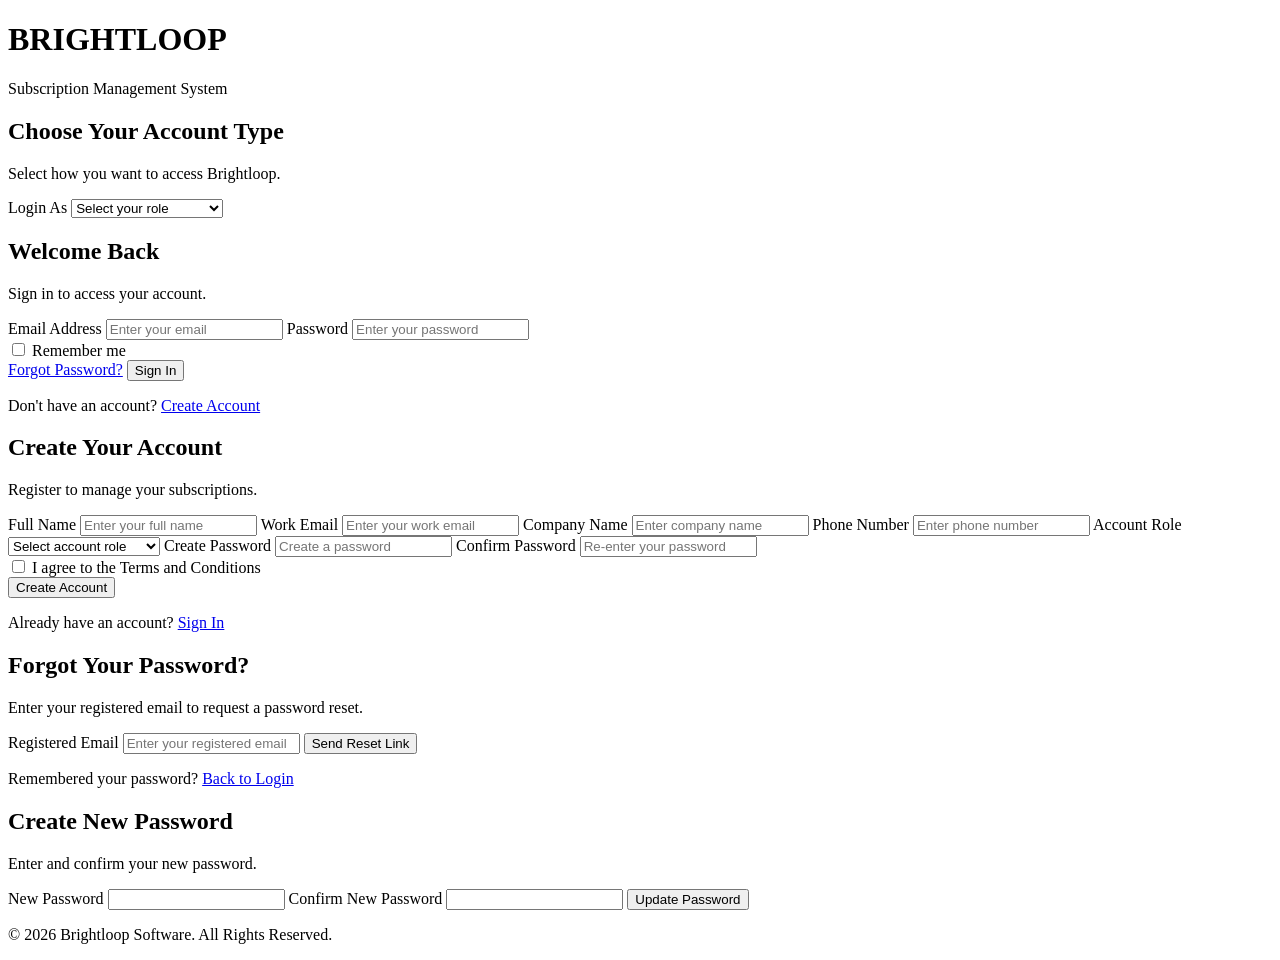
==== auth.html @ 12abaa81 "Update authentication page" ====
<!DOCTYPE html>
<html lang="en">

<head>
    <meta charset="UTF-8">
    <meta name="viewport" content="width=device-width, initial-scale=1.0">
    <title>Brightloop | Authentication</title>
    <link rel="stylesheet" href="css/auth.css">
</head>

<body>

    <header>
        <h1>BRIGHTLOOP</h1>
        <p>Subscription Management System</p>
        
    </header>

    <main>

        <!-- ROLE-BASED ENTRY -->
        <section id="role-selection">
            <h2>Choose Your Account Type</h2>
            <p>Select how you want to access Brightloop.</p>

            <form action="#" method="post">

                <label for="user-role">Login As</label>
                <select id="user-role" name="role" required>
                    <option value="" disabled selected>Select your role</option>
                    <option value="admin">Administrator</option>
                    <option value="manager">Subscription Manager</option>
                    <option value="finance">Finance Team</option>
                    <option value="customer">Customer</option>
                </select>

            </form>
        </section>


        <!-- LOGIN FORM -->
        <section id="login">
            <h2>Welcome Back</h2>
            <p>Sign in to access your account.</p>

            <form action="#" method="post">

                <label for="login-email">Email Address</label>
                <input
                    type="email"
                    id="login-email"
                    name="email"
                    placeholder="Enter your email"
                    autocomplete="username"
                    required
                >

                <label for="login-password">Password</label>
                <input
                    type="password"
                    id="login-password"
                    name="password"
                    placeholder="Enter your password"
                    autocomplete="current-password"
                    required
                    minlength="8"
                >

                <div>
                    <input type="checkbox" id="remember-me" name="remember">
                    <label for="remember-me">Remember me</label>
                </div>

                <a href="#reset">Forgot Password?</a>

                <button type="button" onclick="window.location.href='dashboard.html'">Sign In</button>

            </form>

            <p>Don't have an account?
                <a href="#register">Create Account</a>
            </p>
        </section>


        <!-- REGISTRATION FORM -->
        <section id="register">
            <h2>Create Your Account</h2>
            <p>Register to manage your subscriptions.</p>

            <form action="#" method="post">

                <label for="full-name">Full Name</label>
                <input
                    type="text"
                    id="full-name"
                    name="full_name"
                    placeholder="Enter your full name"
                    autocomplete="name"
                    required
                    minlength="2"
                >

                <label for="work-email">Work Email</label>
                <input
                    type="email"
                    id="work-email"
                    name="email"
                    placeholder="Enter your work email"
                    autocomplete="email"
                    required
                >

                <label for="company-name">Company Name</label>
                <input
                    type="text"
                    id="company-name"
                    name="company"
                    placeholder="Enter company name"
                    required
                >

                <label for="phone">Phone Number</label>
                <input
                    type="tel"
                    id="phone"
                    name="phone"
                    placeholder="Enter phone number"
                    pattern="[0-9]{10}"
                    maxlength="10"
                    required
                >

                <label for="new-role">Account Role</label>
                <select id="new-role" name="role" required>
                    <option value="" disabled selected>Select account role</option>
                    <option value="manager">Subscription Manager</option>
                    <option value="finance">Finance Team</option>
                    <option value="customer">Customer</option>
                </select>

                <label for="new-password">Create Password</label>
                <input
                    type="password"
                    id="new-password"
                    name="password"
                    placeholder="Create a password"
                    autocomplete="new-password"
                    minlength="8"
                    required
                >

                <label for="confirm-password">Confirm Password</label>
                <input
                    type="password"
                    id="confirm-password"
                    name="confirm_password"
                    placeholder="Re-enter your password"
                    autocomplete="new-password"
                    minlength="8"
                    required
                >

                <div>
                    <input type="checkbox" id="terms" name="terms" required>
                    <label for="terms">I agree to the Terms and Conditions</label>
                </div>

                <button type="submit">Create Account</button>

            </form>

            <p>Already have an account?
                <a href="#login">Sign In</a>
            </p>
        </section>


        <!-- PASSWORD RESET FORM -->
        <section id="reset">
            <h2>Forgot Your Password?</h2>
            <p>Enter your registered email to request a password reset.</p>

            <form action="#" method="post">

                <label for="reset-email">Registered Email</label>
                <input
                    type="email"
                    id="reset-email"
                    name="email"
                    placeholder="Enter your registered email"
                    autocomplete="email"
                    required
                >

                <button type="submit">Send Reset Link</button>

            </form>

            <p>Remembered your password?
                <a href="#login">Back to Login</a>
            </p>
        </section>


        <!-- SET NEW PASSWORD -->
        <section id="new-password-section">
            <h2>Create New Password</h2>
            <p>Enter and confirm your new password.</p>

            <form action="#" method="post">

                <label for="password-new">New Password</label>
                <input
                    type="password"
                    id="password-new"
                    name="new_password"
                    autocomplete="new-password"
                    minlength="8"
                    required
                >

                <label for="password-confirm">Confirm New Password</label>
                <input
                    type="password"
                    id="password-confirm"
                    name="confirm_new_password"
                    autocomplete="new-password"
                    minlength="8"
                    required
                >

                <button type="submit">Update Password</button>

            </form>
        </section>

    </main>

    <footer>
        <p>&copy; 2026 Brightloop Software. All Rights Reserved.</p>
    </footer>
    <script src="js/home.js"></script>
    
</body>
</html>
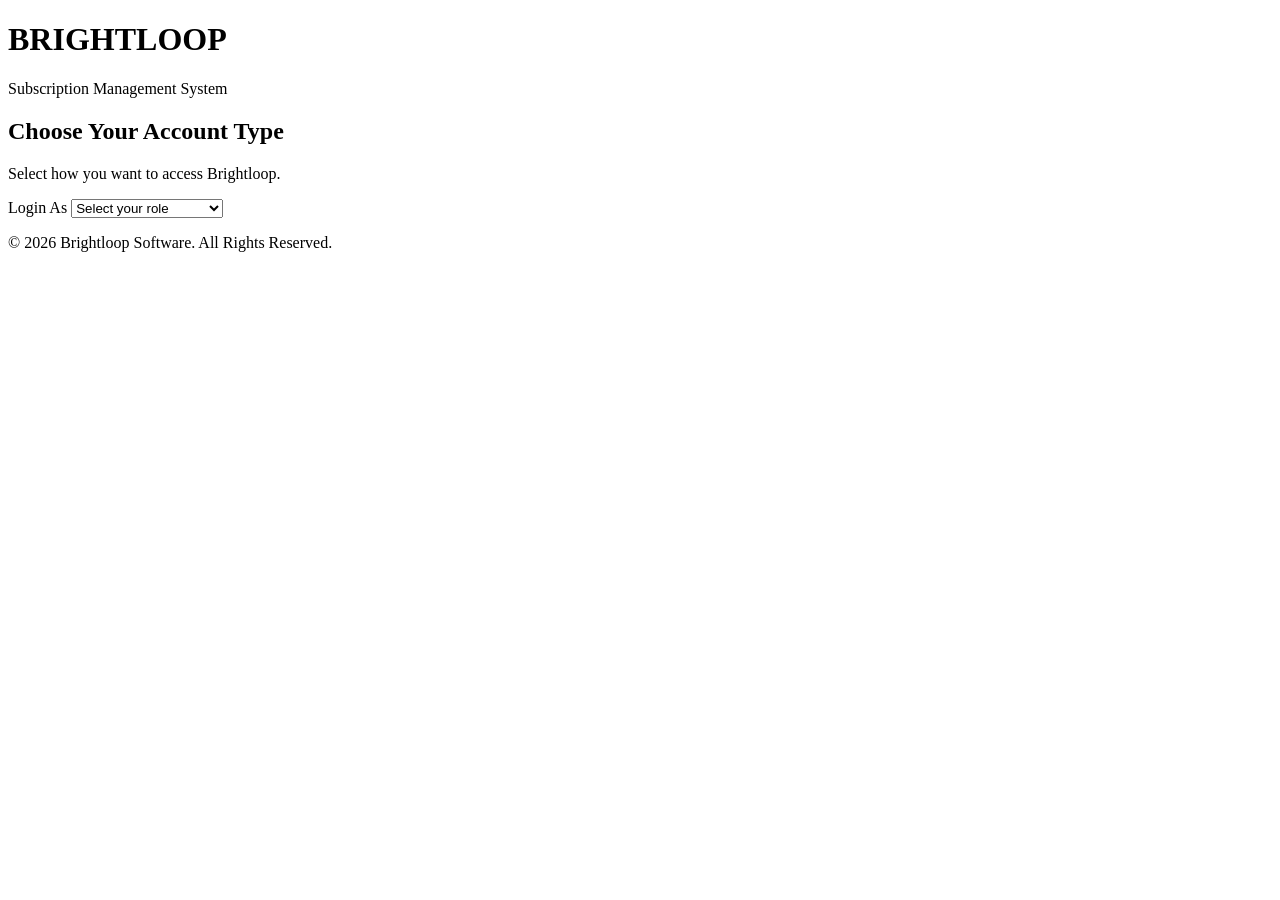
==== commit ca1c8e6a: "Update authentication page" ====
--- a/auth.html
+++ b/auth.html
@@ -241,7 +241,7 @@
     <footer>
         <p>&copy; 2026 Brightloop Software. All Rights Reserved.</p>
     </footer>
-    <script src="js/home.js"></script>
+    <script src="js/auth.js"></script>
     
 </body>
 </html>
